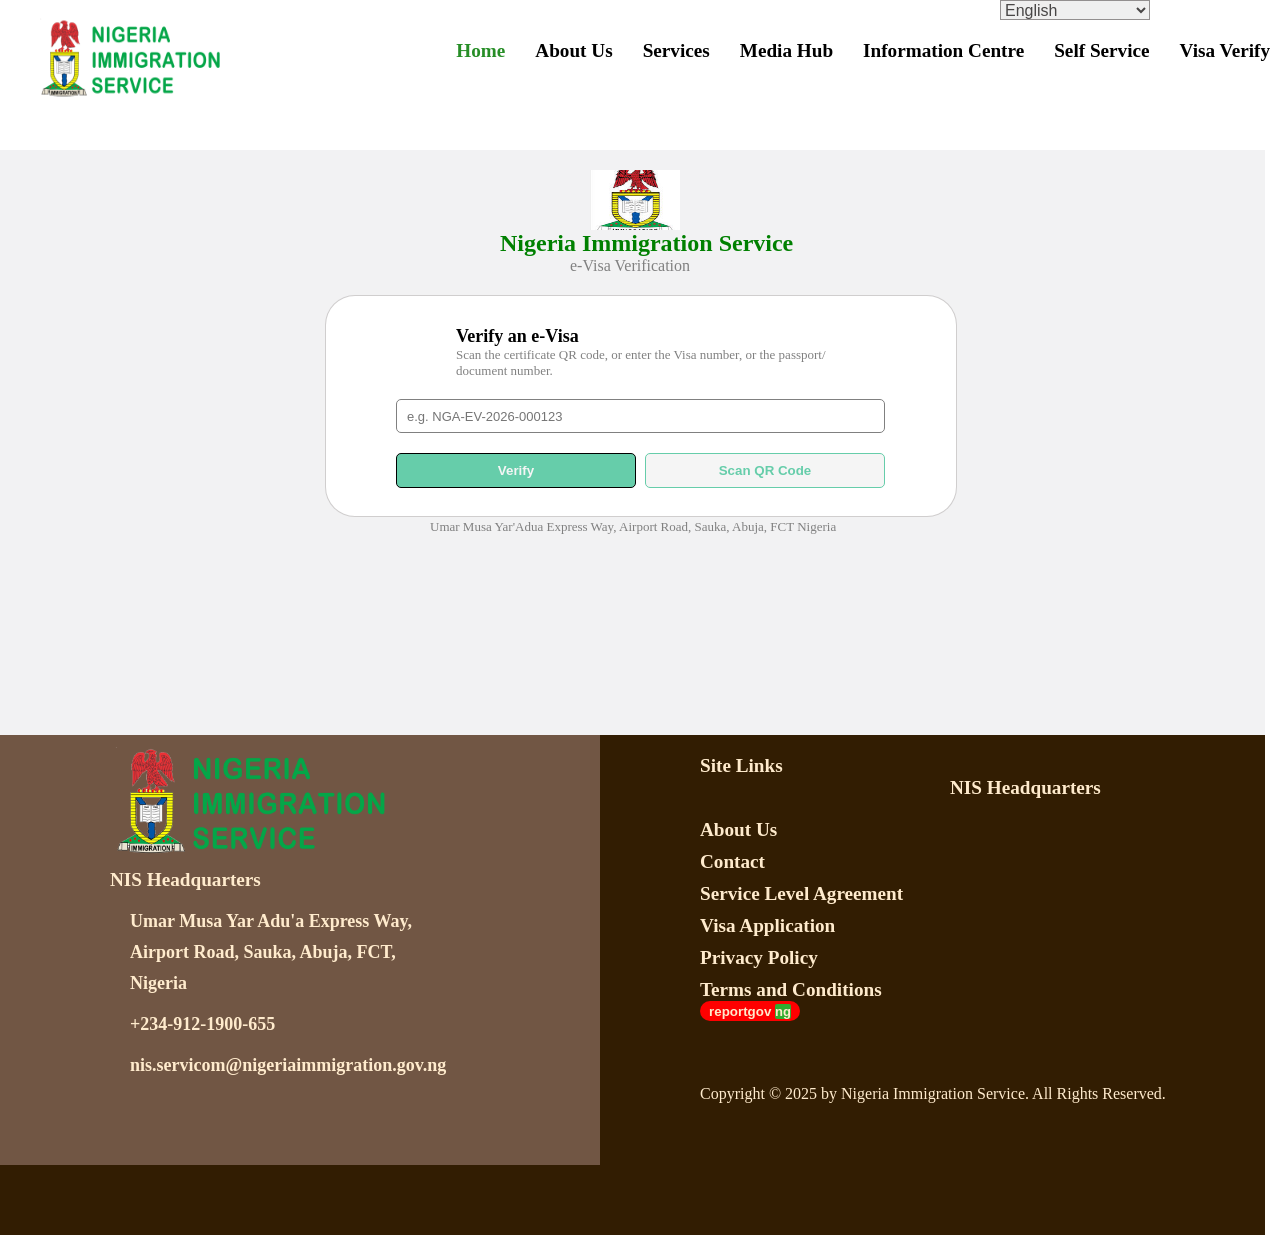
==== e.verify.html @ 43c7c6e3 "My First Git Commit" ====
<!DOCTYPE html>
<html lang="en">
<head>
    <meta charset="UTF-8">
    <meta name="viewport" content="width=device-width, initial-scale=1.0">
    <title>Immigration center</title>
    <link rel="stylesheet" href="/css/e.verify.css">
    <link rel="icon" type="image/x-icon" href="/images/ima.ico.png"
</head>
<body>
    <div>
        <select name="" id="jo5">
        <option value="">English</option> 
        <option value="">Arabic</option>
        <option value="">Chinese</option>
        <option value="">Dutch</option>
        <option value="">French</option>
        <option value="">Hausa</option>
        <option value="">Igbo</option>
        </select> 
    </div>

    <nav>
         <img class="ima1" src="/images/imm_.png" alt="">
         <div class="span">
         <a class="span1" href="index.html">Home</a>
         <div class="bar1"><a class="span2" href="#">About Us</a>
          <div class="li1">
        <li><a href="#">Our Core Mandate</a></li>
        <li><a href="#">Vision And Mission</a></li>
        <li><a href="#">NIS Structure</a></li>
        <li><a href="#">NIS History</a></li>
        <li><a href="#">Current and Past Leaders</a></li> 
        <li><a href="#">Service Level agreement</a></li>
        <li><a href="#">Immigration Act 2015</a></li>
        <li><a href="#">National Immigration policy 2015</a></li>
        </div>
        </div>
         
         <div class="bar2"><a class="span3" href="#">Services</a>
        <div class="li2">
        <li><a href="#">Passports</a></li>
        <li><a href="#">Nigeria Visas</a></li>
        <li><a href="#">Convention Travel Documents</a></li>
        <li><a href="#">ECOWAS National Biometric Idenity Card</a></li>
        <li><a  href="#">CERPAC</a></li> 
        <li><a href="#">e-CERPAC</a></li>
        <li><a href="#">Landing and Exit Card</a></li>
        <li><a  href="#">Citizenship and Business Card (C&B)</a></li>
        <li><a href="#">Temporary work Permit (TWP)</a></li>
        </div>
        </div>
         <div class="bar3"><a class="span4" href="#">Media Hub</a>
          <div class="li3">
        <li><a class="span27"href="#">Important Updates</a></li>
        <li><a class="span28" href="#">Press Release</a></li>
        <li><a class="span29"href="#">Events Gallery</a></li>
        </div>
        </div>
        <div class="bar4"><a class="span5" href="#">Information Centre</a>
        <div class="li4">
        <li><a class="span31" href="#">Regularize Your Visa</a></li>
        <li><a class="span32" href="FAQ.html">Frequently Asked Question (FQA)</a></li>
        <li><a class="span33" href="#">NIS Online Payment Refund Policy</a></li>
        </div>
        </div>
        <div class="bar5"><a class="span6" href="#">Self Service</a>
        <div class="li5">
        <li><a class="span35" href="#">Track Application</a></li>
        <li><a class="span36" href="#">Appointment Availability</a></li>
        <li><a class="span37" href="#">Apply for Regular Visa</a></li>
        <li><a class="span38" href="#">Apply for e-VISA</a></li>
        <li><a class="span39" href="#">Check eVISA Status</a></li> 
        <li><a href="#">Apply For Amnesty 2025</a></li>
        </div>
        </div>
        <div class="bar6"><a class="span7" href="#">Visa Verify</a>
          <div class="li6">
        <li><a href="e.verify.html">e-verify</a></li>
        </div>
        </div>

         </div>
      </nav>

    <main>
    <div>
        <p class="ver0"></p>
    <div>
        <img class="tooo" src="/images/download (3).jpg" alt="">
        <h3 class="ver">Nigeria Immigration Service</h3>
        <span class="ver22">e-Visa Verification</span>
    </div>
    <div class="box">
    <p class="ver2">Verify an e-Visa</p>
    <p class="ver3">Scan the certificate QR code, or enter the Visa number, or the passport/ document number.</p>
    <div><input class="ver5" type="text" placeholder="e.g. NGA-EV-2026-000123"></div>
    <button class="ver6">Verify</button>
    <button class="ver7">Scan QR Code</button>
    </div>
    <span class="ver8">Umar Musa Yar'Adua Express Way, Airport Road, 
    Sauka, Abuja, FCT Nigeria</span>
    </main>


   <footer class="qo">
    <div class="fil">
        <div class="qo2">
        <img class="qo1" src="/images/imm_.png" alt=""><br>
        <span class="qo3">NIS Headquarters</span><br>
        <p class="qo4">Umar Musa Yar Adu'a Express Way,</p>
        <p class="qo5">Airport Road, Sauka, Abuja, FCT,</p>
        <p class="qo6">Nigeria</p>
        <p class="qo7">+234-912-1900-655</p>
        <p class="qo8">nis.servicom@nigeriaimmigration.gov.ng</p>
        </div>
        <div class="yooo">
        <span class="qo9">Site Links</span>
        <p class="qo16">NIS Headquarters</p>
        <p class="qo10">About Us</p>
        <p class="qo11">Contact</p>
        <p class="qo12">Service Level Agreement</p>
        <p class="qo13">Visa Application</p>
        <p class="qo14">Privacy Policy</p>
        <p class="qo15">Terms and Conditions</p>
        <p class="bri"></p>
        <button class="qo22">
        <span class="qo23">reportgov</span>
        <span class="qo24">ng</span>
        </button>
        </div>
        <p class="qo17">Copyright © 2025 by Nigeria Immigration Service.
        All Rights Reserved.</p>
        </footer>

</body>
</html>
---- css/e.verify.css ----
*{
    margin: 0px;
}
#jo5{
    position: fixed;
    margin-left: 1000px;
    width: 150px;
    height: 20px;
    font-size: medium;
    color: rgb(72, 70, 70);
    border: 1px solid rgb(146, 143, 143);
    z-index: 1;
    cursor: pointer;
}
nav{
    padding: 10px;
    display: flex;
    justify-content: space-between;
    height: 10px;
    position: relative;
    z-index: 2;
}
.ima1{
    width: 200px;
    height: 95px;
    margin-left: 20px;
}
.li1, .li2, .span4, .span5, .span6, .span7:hover{
    color: white;
}
nav li{
    transition: 0.5s;
}
nav li:hover{
    transform: scale(1.05);
    background-color: green;
    
    cursor: pointer;
}
.span{
    display: flex;
    gap: 30px;
    padding-top: 30px;
}
.span1{
    margin-left: 200px;
    text-decoration: none;
    color: rgb(39, 142, 39);
    font-size: larger;
    font-weight: bold;
    cursor: pointer;
}
.span2{
    text-decoration: none;
    color: black;
    font-size: larger;
    font-weight: bold;
    cursor: pointer;
}
.span3{
    text-decoration: none;
    color: black;
    font-size: larger;
    font-weight: bold;
    cursor: pointer;
}
nav a{
    text-decoration: none;
    color: black;
}
.li1{
    position: absolute;
}
.bar1 li{
    display: none;
    list-style: none;
    width: 330px;
    height: 20px;
    border-bottom: 1px solid rgb(174, 174, 174);
    padding: 20px;
    background-color: white;
    font-weight: 600;
    text-decoration: none;
}
.bar1:hover li{
    display: block;
}
.li2{
    position: absolute;
}
.bar2 li{
    list-style: none;
    width: 330px;
    height: 20px;
    border-bottom: 1px solid rgb(174, 174, 174);
    padding: 20px;
    background-color: white;
    font-weight: 600;
    text-decoration: none;
    display: none;
}
.bar2:hover li{
    display: block;
}
.span4{
    text-decoration: none;
    color: black;
    font-size: larger;
    font-weight: bold;
    cursor: pointer;
}
.li3{
    position: absolute;
}
.bar3 li{
    display: none;
    list-style: none;
    width: 330px;
    height: 20px;
    border-bottom: 1px solid rgb(174, 174, 174);
    padding: 20px;
    background-color: white;
    font-weight: 600;
    text-decoration: none;
}
.bar3:hover li{
    display: block;
}
.span5{
    text-decoration: none;
    color: black;
   font-size: larger;
    font-weight: bold;
    cursor: pointer;
}
.li4{
    position: absolute;
}
.bar4 li{
    display: none;
    list-style: none;
    width: 330px;
    height: 20px;
    border-bottom: 1px solid rgb(174, 174, 174);
    padding: 20px;
    background-color: white;
    font-weight: 600;
    text-decoration: none;
}
.bar4:hover li{
    display: block;
}
.span6{
    text-decoration: none;
    color: black;
    font-size: larger;
    font-weight: bold;
    cursor: pointer;
}
.li5{
    position: absolute;
}
.bar5 li{
    display: none;
    list-style: none;
    width: 330px;
    height: 20px;
    border-bottom: 1px solid rgb(174, 174, 174);
    padding: 20px;
    background-color: white;
    font-weight: 600;
    text-decoration: none;
}
.bar5:hover li{
    display: block;
}
.span7{
    text-decoration: none;
    color: black;
    font-size: larger;
    font-weight: bold;
    cursor: pointer;
}
.li6{
    position: absolute;
}
.tooo{
    position: absolute;
    margin-top: 140px;
    margin-left: 590px;
    width: 90px;
    height: 60px;
}
.bar6 li{
    display: none;
    list-style: none;
    width: 330px;
    height: 20px;
    border-bottom: 1px solid rgb(174, 174, 174);
    padding: 20px;
    background-color: white;
    font-weight: 600;
    text-decoration: none;
}
.bar6:hover li{
    display: block;
}
nav{
    padding: 10px;
    display: flex;
    justify-content: space-between;
    height: 10px;
    position: relative;
    z-index: 2;
}
.ver0{
    position: absolute;
    background: rgb(242, 242, 243);
    width: 1265px;
    height: 650px;
    margin-top: 120px;
    z-index: -1;
}
.ver{
    color: green;
    font-weight: bold;
    font-size: x-large;
    padding-top: 200px;
    padding-left: 500px;
}
.ver22{
    color: grey;
    padding-top: 230px;
    padding-left: 570px;
}
main{
    margin-bottom: 200px;
}
.box{
    background: white;
    width: 630px;
    height: 220px;
    margin-top: 20px;
    margin-left: 325px;
    z-index: 1;
    border: 1px solid rgba(174, 169, 169, 0.573);
    border-radius: 30px;
}
.ver2{
    font-size: large;
    font-weight: bold;
    padding-top: 30px;
    padding-left: 130px;
}
.ver3{
    padding-left: 130px;
    color: grey;
    font-weight: lighter;
    font-size: small;
    width: 420px;
}
.ver5{
    margin-top: 20px;
    margin-left: 70px;
    color: gray;
    background: white;
    font-weight: lighter;
    font-size: small;
    width: 475px;
    height: 30px;
    border: 1px solid gray;
    border-radius: 5px;
    padding-left: 10px;
}
.ver6{
    margin-top: 20px;
    margin-left: 70px;
    width: 240px;
    height: 35px;
    border: none;
    background: mediumaquamarine;
    color: whitesmoke;
    border: 1px solid black;
    border-radius: 5px;
    cursor: pointer;
    font-weight: bold;
}
.ver7{

    margin-top: 20px;
    margin-left: 5px;
    width: 240px;
    height: 35px;
    background: whitesmoke;
    color:  mediumaquamarine;
    border: 1px solid mediumaquamarine;
    border-radius: 5px;
    cursor: pointer;
    font-weight: bold;
}
.ver8{
    margin-left: 430px;
    color: gray;
    font-size: small;
}
.qo{
    position: relative;
    margin: 0;
    width: 1265px;
    height: 500px;
    background: rgb(50, 29, 2);
    z-index: -1;
}
.qo1{
    width: 300px;
    height: 130px;
    margin-left: 100px;
}
.qo2{
    position: absolute;
    width: 600px;
    height: 430px;
    background: rgb(113, 86, 68);
    z-index: -1;
}
.qo3{
    padding-left: 110px;
    font-weight: bolder;
    font-size: larger;
    color: blanchedalmond;
}
.qo4{
    padding-left: 130px;
    padding-top: 20px;
    font-size: large;
    color: blanchedalmond;
    font-weight: bold;
}
.qo5{
    padding-left: 130px;
    padding-top: 10px;
    font-size: large;
    color: blanchedalmond;
    font-weight: bold;
}
.qo6{
    padding-left: 130px;
    padding-top: 10px;
    font-size: large;
    color: blanchedalmond;
    font-weight: bold;
}
.qo7{
    padding-left: 130px;
    font-size: large;
    color: blanchedalmond;
    padding-top: 20px;
    font-weight: bold;
}
.qo8{
    padding-left: 130px;
    padding-top: 20px;
    font-size: large;
    color: blanchedalmond;
    font-weight: bold;
}
.qo16{
    font-weight: bolder;
    font-size: larger;
    color: blanchedalmond;
    padding-left: 950px;
}
.qo9{
    font-weight: bolder;
    font-size: larger;
    color: blanchedalmond;
    padding-left: 700px;
}
.qo10{
    font-weight: bolder;
    font-size: larger;
    color: blanchedalmond;
    padding-left: 700px;
    padding-top: 20px;
}
.qo11{
    font-weight: bolder;
    font-size: larger;
    color: blanchedalmond;
    padding-left: 700px;
    cursor: pointer;
    padding-top: 10px;
}
.qo12{
    font-weight: bolder;
    font-size: larger;
    color: blanchedalmond;
    padding-left: 700px;
    cursor: pointer;
  padding-top: 10px;
}
.qo13{
    font-weight: bolder;
    font-size: larger;
    color: blanchedalmond;
    padding-left: 700px;
    cursor: pointer;
    padding-top: 10px;
}
.qo14{
    font-weight: bolder;
    font-size: larger;
    color: blanchedalmond;
    padding-left: 700px;
    cursor: pointer;
    padding-top: 10px;
}
.qo15{
    font-weight: bolder;
    font-size: larger;
    color: blanchedalmond;
    padding-left: 700px;
    cursor: pointer;
    padding-top: 10px;
}
.yooo{
    position: absolute;
    padding-top: 20px;
}
.qo22{
    margin-left: 700px;
    border: none;
    border-radius: 30px;
    background: red;
    width: 100px;
    height: 20px;
    color: blanchedalmond;
    font-weight: bold;
    cursor: pointer;
}
.qo24{
    background: rgb(48, 173, 48);
    border: none;
    border-radius: 2px;
    font-size: small;
    font-weight: bold;
}
.qo17{
    padding-left: 700px;
    color: blanchedalmond;
    padding-top: 350px;
}
.fil{
    position: absolute;
}
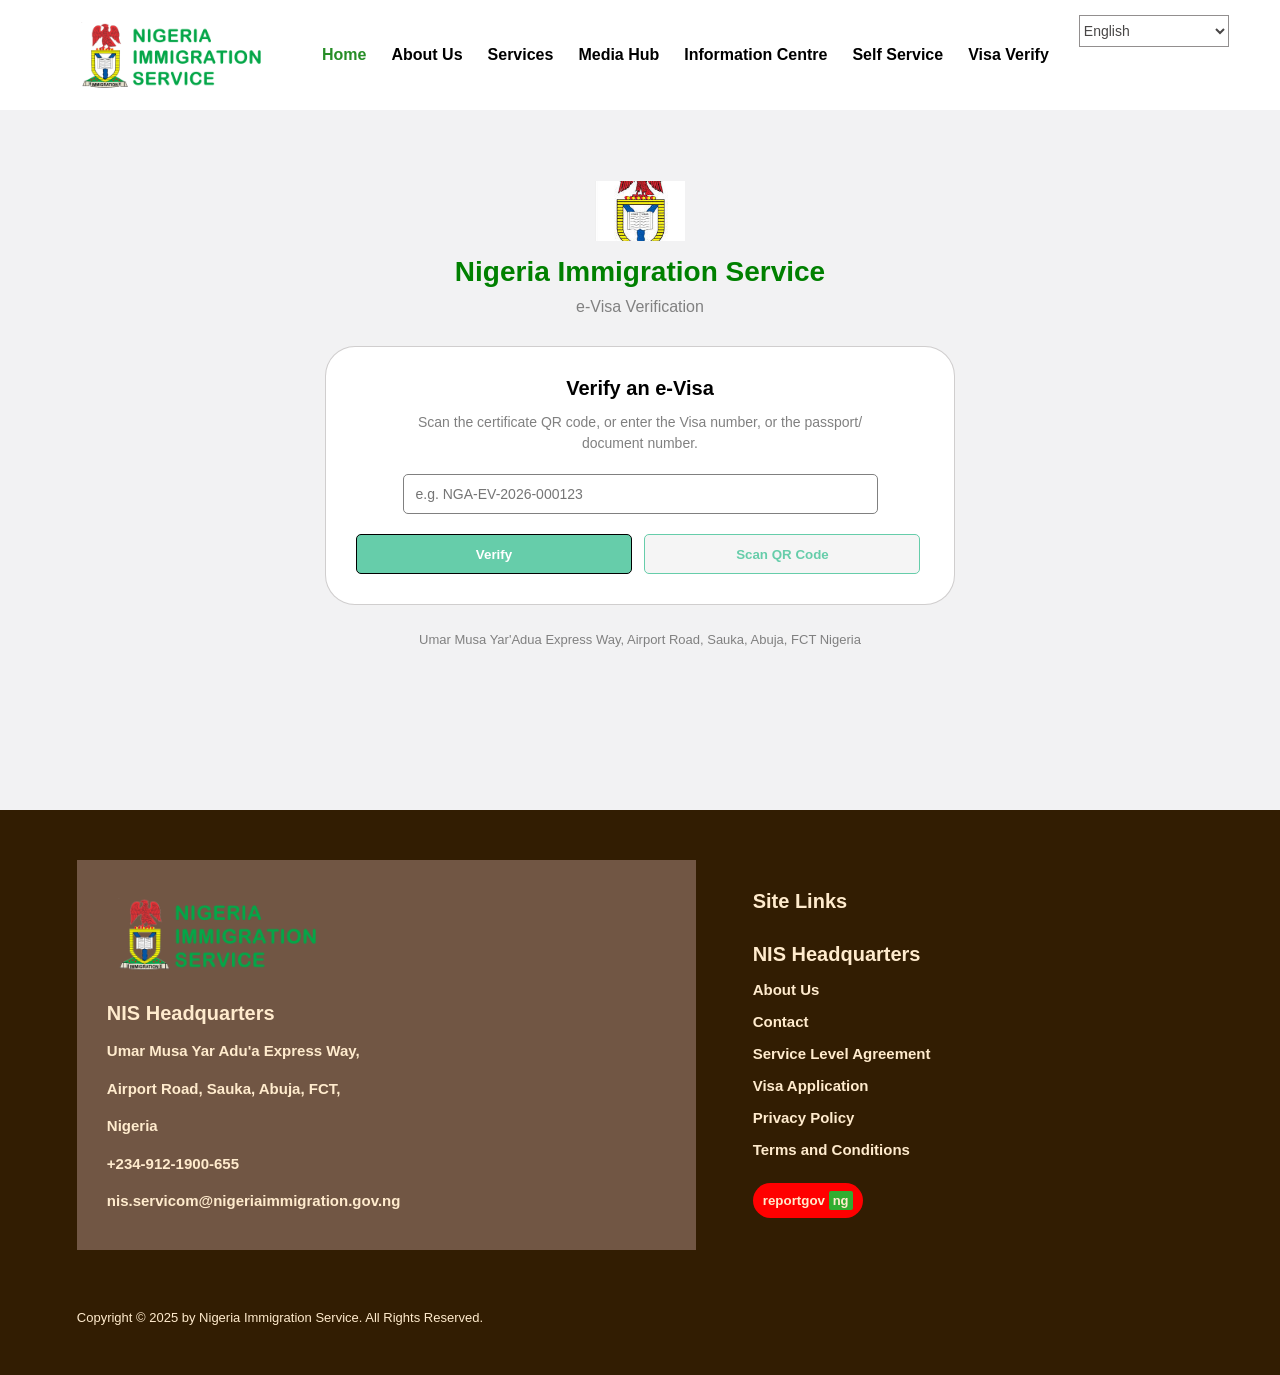
==== commit d887bdd9: "My 5th commit" ====
--- a/e.verify.html
+++ b/e.verify.html
@@ -5,7 +5,7 @@
     <meta name="viewport" content="width=device-width, initial-scale=1.0">
     <title>Immigration center</title>
     <link rel="stylesheet" href="/css/e.verify.css">
-    <link rel="icon" type="image/x-icon" href="/images/ima.ico.png"
+    <link rel="icon" type="image/x-icon" href="/images/ima.ico.png">
 </head>
 <body>
     <div>
--- a/css/e.verify.css
+++ b/css/e.verify.css
@@ -1,455 +1,722 @@
-*{
-    margin: 0px;
-}
-#jo5{
-    position: fixed;
-    margin-left: 1000px;
+/* =========================
+   RESET
+========================= */
+
+* {
+    margin: 0;
+    padding: 0;
+    box-sizing: border-box;
+}
+
+html {
+    width: 100%;
+    scroll-behavior: smooth;
+}
+
+body {
+    width: 100%;
+    min-height: 100vh;
+    font-family: Arial, sans-serif;
+    overflow-x: hidden;
+}
+
+a {
+    text-decoration: none;
+    color: inherit;
+}
+
+
+/* =========================
+   LANGUAGE SELECT
+========================= */
+
+#jo5 {
+    position: absolute;
+    top: 15px;
+    right: 4%;
     width: 150px;
-    height: 20px;
-    font-size: medium;
+    height: 32px;
+    font-size: 14px;
     color: rgb(72, 70, 70);
     border: 1px solid rgb(146, 143, 143);
-    z-index: 1;
     cursor: pointer;
-}
-nav{
-    padding: 10px;
+    background: white;
+    z-index: 20;
+}
+
+
+/* =========================
+   NAVIGATION
+========================= */
+
+nav {
+    width: 100%;
+    min-height: 110px;
+    padding: 15px 4%;
     display: flex;
+    align-items: center;
     justify-content: space-between;
-    height: 10px;
+    position: relative;
+    background: white;
+    z-index: 10;
+}
+
+.ima1 {
+    width: 200px;
+    height: auto;
+    margin-left: 20px;
+}
+
+.span {
+    display: flex;
+    align-items: center;
+    gap: 25px;
+    margin-right: 180px;
+}
+
+.span > a,
+.span > div > a {
+    font-size: 16px;
+    font-weight: bold;
+    cursor: pointer;
+    white-space: nowrap;
+}
+
+.span1 {
+    color: rgb(39, 142, 39);
+}
+
+.span2,
+.span3,
+.span4,
+.span5,
+.span6,
+.span7 {
+    color: black;
+}
+
+.span1:hover,
+.span2:hover,
+.span3:hover,
+.span4:hover,
+.span5:hover,
+.span6:hover,
+.span7:hover {
+    color: green;
+}
+
+
+/* =========================
+   DROPDOWN MENUS
+========================= */
+
+.bar1,
+.bar2,
+.bar3,
+.bar4,
+.bar5,
+.bar6 {
+    position: relative;
+}
+
+.li1,
+.li2,
+.li3,
+.li4,
+.li5,
+.li6 {
+    display: none;
+    position: absolute;
+    top: 100%;
+    left: 0;
+    width: 330px;
+    background: white;
+    box-shadow: 0 5px 15px rgba(0,0,0,0.15);
+    z-index: 50;
+}
+
+.bar1:hover .li1,
+.bar2:hover .li2,
+.bar3:hover .li3,
+.bar4:hover .li4,
+.bar5:hover .li5,
+.bar6:hover .li6 {
+    display: block;
+}
+
+.li1 li,
+.li2 li,
+.li3 li,
+.li4 li,
+.li5 li,
+.li6 li {
+    display: block;
+    list-style: none;
+    width: 100%;
+    min-height: 45px;
+    padding: 12px 15px;
+    border-bottom: 1px solid rgb(174, 174, 174);
+    background: white;
+    font-weight: 600;
+}
+
+.li1 li:hover,
+.li2 li:hover,
+.li3 li:hover,
+.li4 li:hover,
+.li5 li:hover,
+.li6 li:hover {
+    background: green;
+    color: white;
+}
+
+.li1 li a,
+.li2 li a,
+.li3 li a,
+.li4 li a,
+.li5 li a,
+.li6 li a {
+    display: block;
+    font-size: 14px;
+    color: #222;
+}
+
+.li1 li:hover a,
+.li2 li:hover a,
+.li3 li:hover a,
+.li4 li:hover a,
+.li5 li:hover a,
+.li6 li:hover a {
+    color: white;
+}
+
+
+/* =========================
+   MAIN SECTION
+========================= */
+
+main {
+    width: 100%;
+    min-height: 700px;
+    position: relative;
+    padding-top: 1px;
+    background: rgb(242, 242, 243);
+}
+
+.ver0 {
+    display: none;
+}
+
+
+/* =========================
+   TITLE AREA
+========================= */
+
+.tooo {
+    display: block;
+    width: 90px;
+    height: 60px;
+    object-fit: cover;
+    margin: 70px auto 15px;
+}
+
+.ver {
+    text-align: center;
+    color: green;
+    font-weight: bold;
+    font-size: 28px;
+    margin-top: 10px;
+}
+
+.ver22 {
+    display: block;
+    text-align: center;
+    color: grey;
+    font-size: 16px;
+    margin-top: 10px;
+}
+
+
+/* =========================
+   VERIFICATION BOX
+========================= */
+
+.box {
+    width: min(630px, 90%);
+    min-height: 250px;
+    margin: 30px auto 0;
+    padding: 30px;
+    background: white;
+    border: 1px solid rgba(174, 169, 169, 0.573);
+    border-radius: 30px;
     position: relative;
     z-index: 2;
 }
-.ima1{
-    width: 200px;
-    height: 95px;
-    margin-left: 20px;
-}
-.li1, .li2, .span4, .span5, .span6, .span7:hover{
-    color: white;
-}
-nav li{
-    transition: 0.5s;
-}
-nav li:hover{
-    transform: scale(1.05);
-    background-color: green;
-    
-    cursor: pointer;
-}
-.span{
-    display: flex;
-    gap: 30px;
-    padding-top: 30px;
-}
-.span1{
-    margin-left: 200px;
-    text-decoration: none;
-    color: rgb(39, 142, 39);
-    font-size: larger;
-    font-weight: bold;
-    cursor: pointer;
-}
-.span2{
-    text-decoration: none;
-    color: black;
-    font-size: larger;
-    font-weight: bold;
-    cursor: pointer;
-}
-.span3{
-    text-decoration: none;
-    color: black;
-    font-size: larger;
-    font-weight: bold;
-    cursor: pointer;
-}
-nav a{
-    text-decoration: none;
-    color: black;
-}
-.li1{
-    position: absolute;
-}
-.bar1 li{
-    display: none;
-    list-style: none;
-    width: 330px;
-    height: 20px;
-    border-bottom: 1px solid rgb(174, 174, 174);
-    padding: 20px;
-    background-color: white;
-    font-weight: 600;
-    text-decoration: none;
-}
-.bar1:hover li{
-    display: block;
-}
-.li2{
-    position: absolute;
-}
-.bar2 li{
-    list-style: none;
-    width: 330px;
-    height: 20px;
-    border-bottom: 1px solid rgb(174, 174, 174);
-    padding: 20px;
-    background-color: white;
-    font-weight: 600;
-    text-decoration: none;
-    display: none;
-}
-.bar2:hover li{
-    display: block;
-}
-.span4{
-    text-decoration: none;
-    color: black;
-    font-size: larger;
-    font-weight: bold;
-    cursor: pointer;
-}
-.li3{
-    position: absolute;
-}
-.bar3 li{
-    display: none;
-    list-style: none;
-    width: 330px;
-    height: 20px;
-    border-bottom: 1px solid rgb(174, 174, 174);
-    padding: 20px;
-    background-color: white;
-    font-weight: 600;
-    text-decoration: none;
-}
-.bar3:hover li{
-    display: block;
-}
-.span5{
-    text-decoration: none;
-    color: black;
-   font-size: larger;
-    font-weight: bold;
-    cursor: pointer;
-}
-.li4{
-    position: absolute;
-}
-.bar4 li{
-    display: none;
-    list-style: none;
-    width: 330px;
-    height: 20px;
-    border-bottom: 1px solid rgb(174, 174, 174);
-    padding: 20px;
-    background-color: white;
-    font-weight: 600;
-    text-decoration: none;
-}
-.bar4:hover li{
-    display: block;
-}
-.span6{
-    text-decoration: none;
-    color: black;
-    font-size: larger;
-    font-weight: bold;
-    cursor: pointer;
-}
-.li5{
-    position: absolute;
-}
-.bar5 li{
-    display: none;
-    list-style: none;
-    width: 330px;
-    height: 20px;
-    border-bottom: 1px solid rgb(174, 174, 174);
-    padding: 20px;
-    background-color: white;
-    font-weight: 600;
-    text-decoration: none;
-}
-.bar5:hover li{
-    display: block;
-}
-.span7{
-    text-decoration: none;
-    color: black;
-    font-size: larger;
-    font-weight: bold;
-    cursor: pointer;
-}
-.li6{
-    position: absolute;
-}
-.tooo{
-    position: absolute;
-    margin-top: 140px;
-    margin-left: 590px;
-    width: 90px;
-    height: 60px;
-}
-.bar6 li{
-    display: none;
-    list-style: none;
-    width: 330px;
-    height: 20px;
-    border-bottom: 1px solid rgb(174, 174, 174);
-    padding: 20px;
-    background-color: white;
-    font-weight: 600;
-    text-decoration: none;
-}
-.bar6:hover li{
-    display: block;
-}
-nav{
-    padding: 10px;
-    display: flex;
-    justify-content: space-between;
-    height: 10px;
-    position: relative;
-    z-index: 2;
-}
-.ver0{
-    position: absolute;
-    background: rgb(242, 242, 243);
-    width: 1265px;
-    height: 650px;
-    margin-top: 120px;
-    z-index: -1;
-}
-.ver{
-    color: green;
-    font-weight: bold;
-    font-size: x-large;
-    padding-top: 200px;
-    padding-left: 500px;
-}
-.ver22{
+
+.ver2 {
+    font-size: 20px;
+    font-weight: bold;
+    text-align: center;
+}
+
+.ver3 {
+    width: 100%;
+    max-width: 500px;
+    margin: 12px auto 0;
     color: grey;
-    padding-top: 230px;
-    padding-left: 570px;
-}
-main{
-    margin-bottom: 200px;
-}
-.box{
-    background: white;
-    width: 630px;
-    height: 220px;
-    margin-top: 20px;
-    margin-left: 325px;
-    z-index: 1;
-    border: 1px solid rgba(174, 169, 169, 0.573);
-    border-radius: 30px;
-}
-.ver2{
-    font-size: large;
-    font-weight: bold;
-    padding-top: 30px;
-    padding-left: 130px;
-}
-.ver3{
-    padding-left: 130px;
-    color: grey;
-    font-weight: lighter;
-    font-size: small;
-    width: 420px;
-}
-.ver5{
-    margin-top: 20px;
-    margin-left: 70px;
+    font-size: 14px;
+    line-height: 1.5;
+    text-align: center;
+}
+
+.ver5 {
+    display: block;
+    width: 100%;
+    max-width: 475px;
+    height: 40px;
+    margin: 20px auto 0;
+    padding: 0 12px;
     color: gray;
     background: white;
-    font-weight: lighter;
-    font-size: small;
-    width: 475px;
-    height: 30px;
+    font-size: 14px;
     border: 1px solid gray;
     border-radius: 5px;
-    padding-left: 10px;
-}
-.ver6{
+}
+
+.ver6,
+.ver7 {
+    width: calc(50% - 8px);
+    height: 40px;
     margin-top: 20px;
-    margin-left: 70px;
-    width: 240px;
-    height: 35px;
-    border: none;
-    background: mediumaquamarine;
-    color: whitesmoke;
-    border: 1px solid black;
     border-radius: 5px;
     cursor: pointer;
     font-weight: bold;
 }
-.ver7{
-
-    margin-top: 20px;
-    margin-left: 5px;
-    width: 240px;
-    height: 35px;
+
+.ver6 {
+    margin-left: 0;
+    background: mediumaquamarine;
+    color: white;
+    border: 1px solid black;
+}
+
+.ver7 {
+    margin-left: 8px;
     background: whitesmoke;
-    color:  mediumaquamarine;
+    color: mediumaquamarine;
     border: 1px solid mediumaquamarine;
-    border-radius: 5px;
+}
+
+.ver6:hover {
+    background: rgb(56, 180, 145);
+}
+
+.ver7:hover {
+    background: mediumaquamarine;
+    color: white;
+}
+
+
+/* =========================
+   ADDRESS
+========================= */
+
+.ver8 {
+    display: block;
+    width: 90%;
+    max-width: 700px;
+    margin: 25px auto 80px;
+    text-align: center;
+    color: gray;
+    font-size: 13px;
+    line-height: 1.5;
+}
+
+
+/* =========================
+   FOOTER
+========================= */
+
+.qo {
+    width: 100%;
+    min-height: 500px;
+    background: rgb(50, 29, 2);
+    position: relative;
+    color: blanchedalmond;
+    padding: 50px 6%;
+}
+
+.fil {
+    width: 100%;
+    max-width: 1200px;
+    margin: auto;
+    position: relative;
+}
+
+.qo2 {
+    width: 55%;
+    min-height: 390px;
+    background: rgb(113, 86, 68);
+    padding: 30px;
+}
+
+.qo1 {
+    width: 220px;
+    height: auto;
+    margin-bottom: 20px;
+}
+
+.qo3 {
+    font-weight: bold;
+    font-size: 20px;
+}
+
+.qo4,
+.qo5,
+.qo6,
+.qo7,
+.qo8 {
+    margin-top: 15px;
+    font-size: 15px;
+    line-height: 1.5;
+    font-weight: bold;
+}
+
+.yooo {
+    position: absolute;
+    right: 5%;
+    top: 30px;
+    width: 35%;
+}
+
+.qo9 {
+    display: block;
+    font-weight: bold;
+    font-size: 20px;
+    margin-bottom: 25px;
+}
+
+.qo10,
+.qo11,
+.qo12,
+.qo13,
+.qo14,
+.qo15 {
+    margin-top: 15px;
+    font-size: 15px;
+    font-weight: bold;
     cursor: pointer;
-    font-weight: bold;
-}
-.ver8{
-    margin-left: 430px;
-    color: gray;
-    font-size: small;
-}
-.qo{
-    position: relative;
-    margin: 0;
-    width: 1265px;
-    height: 500px;
-    background: rgb(50, 29, 2);
-    z-index: -1;
-}
-.qo1{
-    width: 300px;
-    height: 130px;
-    margin-left: 100px;
-}
-.qo2{
-    position: absolute;
-    width: 600px;
-    height: 430px;
-    background: rgb(113, 86, 68);
-    z-index: -1;
-}
-.qo3{
-    padding-left: 110px;
-    font-weight: bolder;
-    font-size: larger;
-    color: blanchedalmond;
-}
-.qo4{
-    padding-left: 130px;
-    padding-top: 20px;
-    font-size: large;
-    color: blanchedalmond;
-    font-weight: bold;
-}
-.qo5{
-    padding-left: 130px;
-    padding-top: 10px;
-    font-size: large;
-    color: blanchedalmond;
-    font-weight: bold;
-}
-.qo6{
-    padding-left: 130px;
-    padding-top: 10px;
-    font-size: large;
-    color: blanchedalmond;
-    font-weight: bold;
-}
-.qo7{
-    padding-left: 130px;
-    font-size: large;
-    color: blanchedalmond;
-    padding-top: 20px;
-    font-weight: bold;
-}
-.qo8{
-    padding-left: 130px;
-    padding-top: 20px;
-    font-size: large;
-    color: blanchedalmond;
-    font-weight: bold;
-}
-.qo16{
-    font-weight: bolder;
-    font-size: larger;
-    color: blanchedalmond;
-    padding-left: 950px;
-}
-.qo9{
-    font-weight: bolder;
-    font-size: larger;
-    color: blanchedalmond;
-    padding-left: 700px;
-}
-.qo10{
-    font-weight: bolder;
-    font-size: larger;
-    color: blanchedalmond;
-    padding-left: 700px;
-    padding-top: 20px;
-}
-.qo11{
-    font-weight: bolder;
-    font-size: larger;
-    color: blanchedalmond;
-    padding-left: 700px;
-    cursor: pointer;
-    padding-top: 10px;
-}
-.qo12{
-    font-weight: bolder;
-    font-size: larger;
-    color: blanchedalmond;
-    padding-left: 700px;
-    cursor: pointer;
-  padding-top: 10px;
-}
-.qo13{
-    font-weight: bolder;
-    font-size: larger;
-    color: blanchedalmond;
-    padding-left: 700px;
-    cursor: pointer;
-    padding-top: 10px;
-}
-.qo14{
-    font-weight: bolder;
-    font-size: larger;
-    color: blanchedalmond;
-    padding-left: 700px;
-    cursor: pointer;
-    padding-top: 10px;
-}
-.qo15{
-    font-weight: bolder;
-    font-size: larger;
-    color: blanchedalmond;
-    padding-left: 700px;
-    cursor: pointer;
-    padding-top: 10px;
-}
-.yooo{
-    position: absolute;
-    padding-top: 20px;
-}
-.qo22{
-    margin-left: 700px;
+}
+
+.qo10:hover,
+.qo11:hover,
+.qo12:hover,
+.qo13:hover,
+.qo14:hover,
+.qo15:hover {
+    color: rgb(48, 173, 48);
+}
+
+.qo16 {
+    font-weight: bold;
+    font-size: 20px;
+    margin-top: 30px;
+}
+
+.qo22 {
+    margin-top: 25px;
     border: none;
     border-radius: 30px;
     background: red;
-    width: 100px;
-    height: 20px;
+    width: 110px;
+    height: 35px;
     color: blanchedalmond;
     font-weight: bold;
     cursor: pointer;
 }
-.qo24{
+
+.qo24 {
     background: rgb(48, 173, 48);
-    border: none;
+    padding: 2px 4px;
     border-radius: 2px;
     font-size: small;
     font-weight: bold;
 }
-.qo17{
-    padding-left: 700px;
+
+.qo17 {
+    display: block;
+    margin-top: 60px;
     color: blanchedalmond;
-    padding-top: 350px;
-}
-.fil{
-    position: absolute;
-}
+    font-size: 13px;
+}
+
+
+/* =====================================================
+   TABLET
+===================================================== */
+
+@media (max-width: 1100px) {
+
+    nav {
+        flex-direction: column;
+        gap: 20px;
+        padding-bottom: 20px;
+    }
+
+    .ima1 {
+        margin-left: 0;
+        width: 170px;
+    }
+
+    .span {
+        margin-right: 0;
+        flex-wrap: wrap;
+        justify-content: center;
+        gap: 15px;
+    }
+
+    #jo5 {
+        top: 15px;
+        right: 20px;
+    }
+
+    .qo2 {
+        width: 55%;
+    }
+
+    .yooo {
+        width: 35%;
+    }
+}
+
+
+/* =====================================================
+   MOBILE
+===================================================== */
+
+@media (max-width: 700px) {
+
+    /* LANGUAGE */
+
+    #jo5 {
+        position: absolute;
+        top: 10px;
+        right: 10px;
+        width: 120px;
+        height: 30px;
+        font-size: 12px;
+    }
+
+
+    /* NAVIGATION */
+
+    nav {
+        padding-top: 55px;
+        min-height: auto;
+    }
+
+    .ima1 {
+        width: 140px;
+    }
+
+    .span {
+        width: 100%;
+        display: grid;
+        grid-template-columns: repeat(2, 1fr);
+        gap: 5px;
+        margin: 0;
+        text-align: center;
+    }
+
+    .span > a,
+    .span > div > a {
+        font-size: 13px;
+        white-space: normal;
+    }
+
+
+    /* DROPDOWN */
+
+    .li1,
+    .li2,
+    .li3,
+    .li4,
+    .li5,
+    .li6 {
+        left: 50%;
+        transform: translateX(-50%);
+        width: 260px;
+        max-width: 90vw;
+    }
+
+    .li1 li,
+    .li2 li,
+    .li3 li,
+    .li4 li,
+    .li5 li,
+    .li6 li {
+        min-height: 40px;
+        padding: 10px;
+        font-size: 13px;
+    }
+
+
+    /* MAIN */
+
+    main {
+        min-height: 650px;
+    }
+
+    .tooo {
+        width: 70px;
+        height: 50px;
+        margin-top: 50px;
+    }
+
+    .ver {
+        font-size: 22px;
+        padding: 0 15px;
+    }
+
+    .ver22 {
+        font-size: 14px;
+    }
+
+
+    /* BOX */
+
+    .box {
+        width: 90%;
+        min-height: auto;
+        padding: 25px 20px;
+        border-radius: 20px;
+    }
+
+    .ver2 {
+        font-size: 18px;
+    }
+
+    .ver3 {
+        font-size: 13px;
+    }
+
+    .ver5 {
+        height: 40px;
+        font-size: 13px;
+    }
+
+    .ver6,
+    .ver7 {
+        width: 100%;
+        margin-left: 0;
+        margin-top: 12px;
+    }
+
+    .ver8 {
+        width: 90%;
+        margin-top: 25px;
+        font-size: 12px;
+    }
+
+
+    /* FOOTER */
+
+    .qo {
+        min-height: auto;
+        padding: 40px 20px;
+    }
+
+    .fil {
+        display: flex;
+        flex-direction: column;
+    }
+
+    .qo2 {
+        width: 100%;
+        min-height: auto;
+        padding: 25px;
+    }
+
+    .qo1 {
+        width: 170px;
+        margin: 0 auto 20px;
+    }
+
+    .qo3 {
+        font-size: 18px;
+    }
+
+    .qo4,
+    .qo5,
+    .qo6,
+    .qo7,
+    .qo8 {
+        font-size: 13px;
+    }
+
+    .yooo {
+        position: static;
+        width: 100%;
+        margin-top: 35px;
+    }
+
+    .qo9 {
+        font-size: 18px;
+    }
+
+    .qo10,
+    .qo11,
+    .qo12,
+    .qo13,
+    .qo14,
+    .qo15 {
+        font-size: 14px;
+    }
+
+    .qo16 {
+        font-size: 18px;
+    }
+
+    .qo22 {
+        margin-top: 20px;
+    }
+
+    .qo17 {
+        margin-top: 40px;
+        line-height: 1.6;
+    }
+}
+
+
+/* =====================================================
+   VERY SMALL PHONES
+===================================================== */
+
+@media (max-width: 400px) {
+
+    .span {
+        grid-template-columns: 1fr;
+    }
+
+    .span > a,
+    .span > div > a {
+        font-size: 14px;
+    }
+
+    .ver {
+        font-size: 20px;
+    }
+
+    .ver22 {
+        font-size: 13px;
+    }
+
+    .box {
+        width: 94%;
+        padding: 20px 15px;
+    }
+
+    .qo {
+        padding: 30px 15px;
+    }
+}
